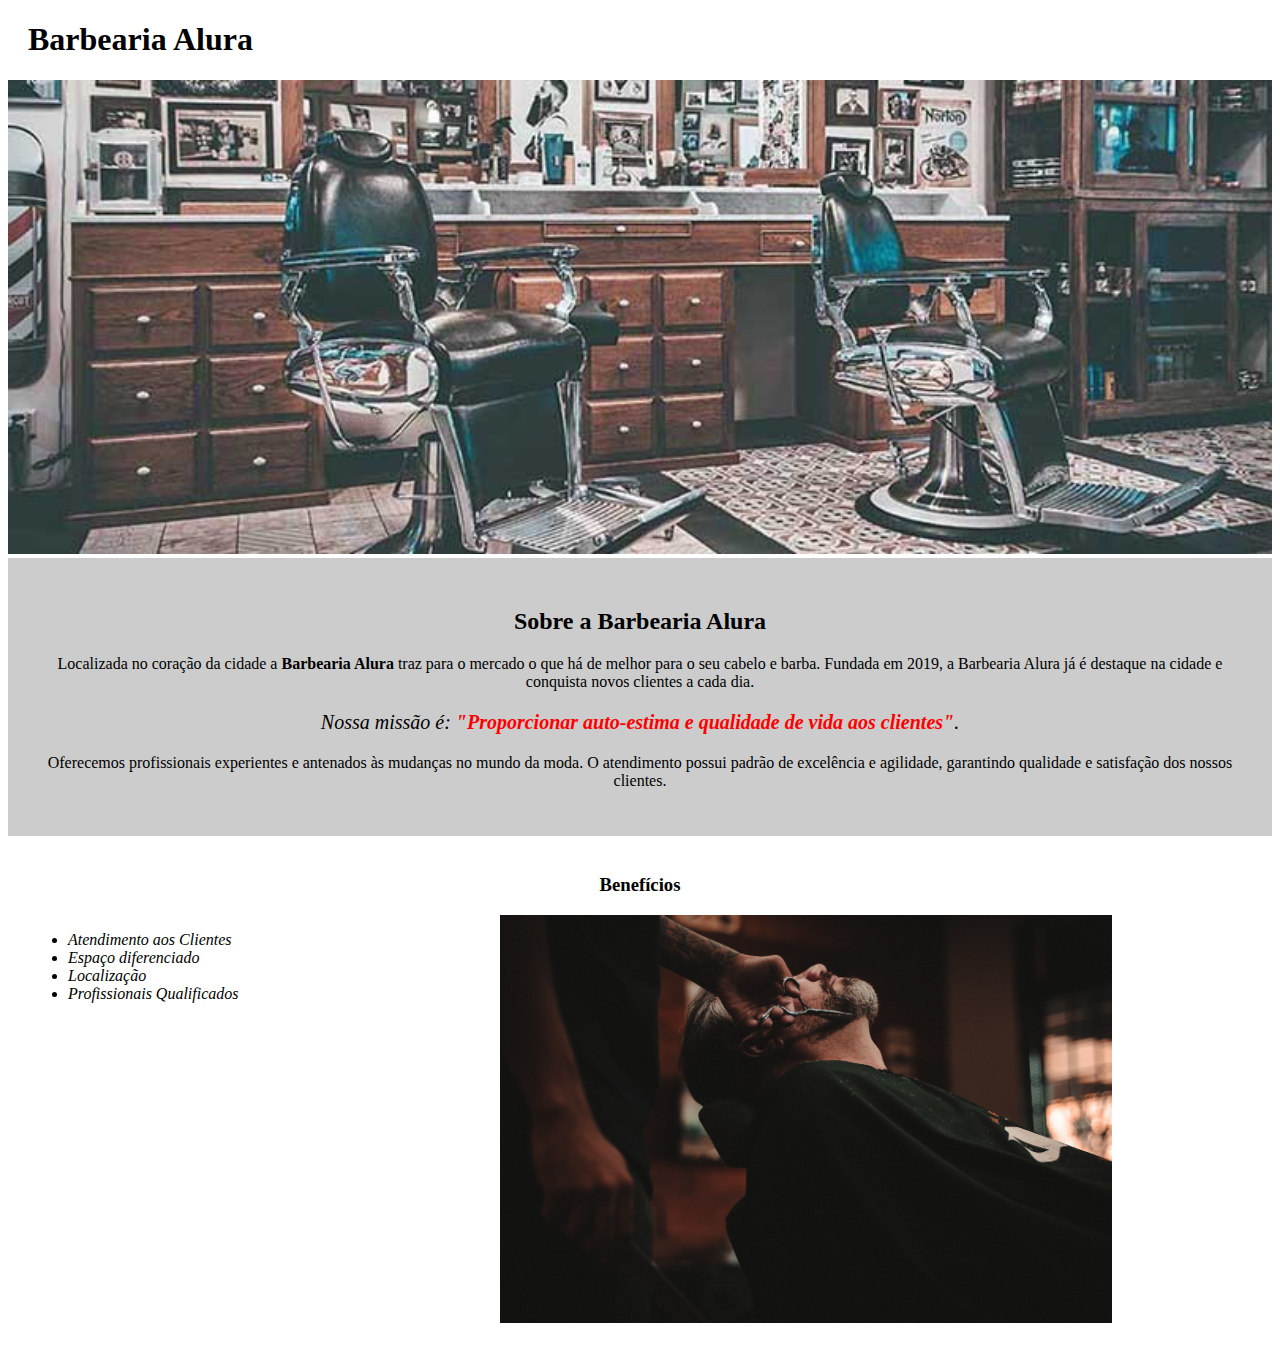
==== index.html @ c355ba50 "Add files via upload" ====
<!DOCTYPE html>
<html lang="pt-br">
	<head>
		<meta charset="UTF-8">
		<title>Barbearia Alura</title>
		<link rel="stylesheet" href="style.css">
	</head>

	<body>
		<header>
			<h1 class="titulo-principal">Barbearia Alura</h1>
		</header>
		<img id="banner" src="banner.jpg">
		<div class="principal">
			<h2 class="titulo-centralizado">Sobre a Barbearia Alura</h2>
	 
			<p>Localizada no coração da cidade a <strong>Barbearia Alura</strong> traz para o mercado o que há de melhor para o seu cabelo e barba. Fundada em 2019, a Barbearia Alura já é destaque na cidade e conquista novos clientes a cada dia.</p>

			<p id="missao"><em>Nossa missão é: <strong>"Proporcionar auto-estima e qualidade de vida aos clientes"</strong>.</em></p>

			<p>Oferecemos profissionais experientes e antenados às mudanças no mundo da moda. O atendimento possui padrão de excelência e agilidade, garantindo qualidade e satisfação dos nossos clientes.</p>
		</div>

		<div class="beneficios">
			<h3 class="titulo-centralizado">Benefícios</h3>

			<ul>
				<li class="itens">Atendimento aos Clientes</li>
				<li class="itens">Espaço diferenciado</li>
				<li class="itens">Localização</li>
				<li class="itens">Profissionais Qualificados</li>
			</ul>

			<img src="beneficios.jpg" class="imagembeneficios">
		</div>
	</body>
</html>
---- style.css ----
#banner {
	width:100%;
}

.principal{
	background: #CCCCCC;
	padding: 30px;
}

.titulo-principal {
	padding-left: 20px;
}

.titulo-centralizado {
	text-align: center
}

p {
	text-align: center;
}

#missao {
	font-size: 20px
}

em strong {
	color: #FF0000;
}

.itens {
	font-style: italic
}

.beneficios {
	background: #FFFFFF;
	padding: 20px;
}

ul {
	display: inline-block;
	vertical-align: top;
	width: 20%;
	margin-right: 15%;
}

.imagembeneficios {
	width: 50%;
}
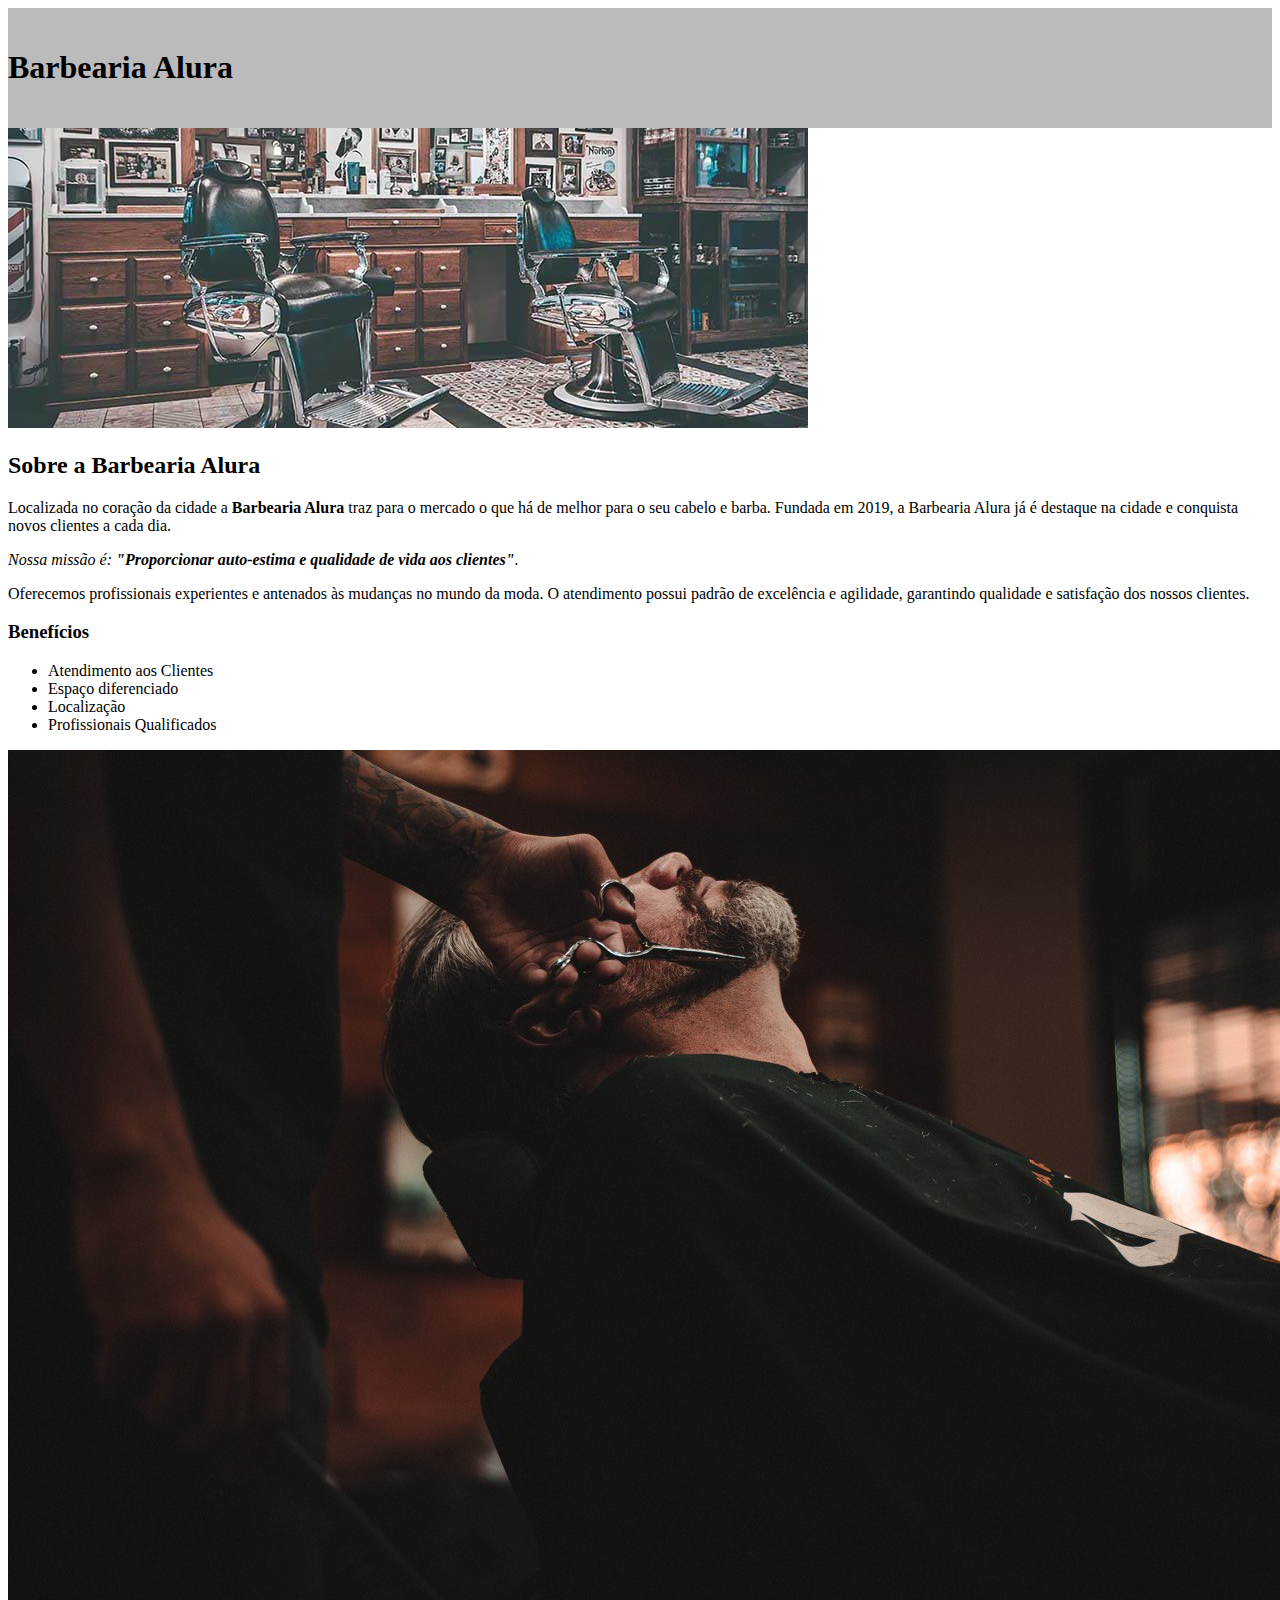
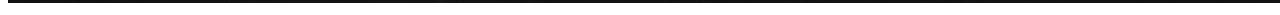
==== commit 06f3e019: "Add files via upload" ====
--- a/index.html
+++ b/index.html
@@ -34,4 +34,4 @@
 			<img src="beneficios.jpg" class="imagembeneficios">
 		</div>
 	</body>
-</html>+</html>
--- a/style.css
+++ b/style.css
@@ -1,48 +1,157 @@
-#banner {
-	width:100%;
+header {
+	background: #BBBBBB;
+	padding: 20px 0;
 }
 
-.principal{
-	background: #CCCCCC;
-	padding: 30px;
+.caixa {
+	position: relative;
+	width: 940px;
+	margin: 0 auto;
 }
 
-.titulo-principal {
-	padding-left: 20px;
+nav {
+	position: absolute;
+	top: 110px;
+	right: 0;
 }
 
-.titulo-centralizado {
-	text-align: center
+nav li {
+	display: inline;
+	margin: 0 0 0 15px;
 }
 
-p {
-	text-align: center;
+nav a {
+	text-transform: uppercase;
+	color: #000000;
+	font-weight: bold;
+	font-size: 22px;
+	text-decoration: none;
 }
 
-#missao {
-	font-size: 20px
+nav a:hover {
+	color: #C78C19;
+	text-decoration: underline;
 }
 
-em strong {
-	color: #FF0000;
+.produtos {
+	width: 940px;
+	margin: 0 auto;
+	padding: 50px 0;
 }
 
-.itens {
-	font-style: italic
+.produtos li {
+	display: inline-block;
+	text-align: center;
+	width: 30%;
+	vertical-align: top;
+	margin: 0 1.5%;
+	padding: 30px 20px;
+	box-sizing: border-box;
+	border: 2px solid #000000;
+	border-radius: 10px;
 }
 
-.beneficios {
-	background: #FFFFFF;
-	padding: 20px;
+.produtos li:hover {
+	border-color: #C78C19;
 }
 
-ul {
-	display: inline-block;
-	vertical-align: top;
-	width: 20%;
-	margin-right: 15%;
+.produtos li:active {
+	border-color: #088C19;	
 }
 
-.imagembeneficios {
+.produtos li:hover h2 {
+	font-size: 34px;
+}
+
+.produtos h2 {
+	font-size: 30px;
+	font-weight: bold;
+}
+
+.produto-descricao {
+	font-size: 18px;
+}
+
+.produto-preco {
+	font-size: 22px;
+	font-weight: bold;
+	margin-top: 10px;
+}
+
+footer {
+	text-align: center;
+	background: url("bg.jpg");
+	padding: 40px 0;
+}
+
+.copyright {
+	color: #FFFFFF;
+	font-size: 13px;
+	margin: 20px 0 0;
+}
+
+/* Página de contato */
+.contato {
+	width: 940px;
+	margin: 40px auto;
+}
+
+.contato label, .input-group legend {
+	display: block;
+	margin: 0 0 5px;
+	font-size: 20px;
+}
+
+.campo-padrao, textarea {
+	display: block;
+	margin: 0 0 30px;
+	padding: 10px 20px;
 	width: 50%;
+	border: 1px solid #aaa;
+}
+
+.input-group {
+	margin: 0 0 20px;
+}
+
+.newsletter {
+	margin: 0 0 20px;
+}
+
+.botao {
+	margin: 20px 0 0;
+	width: 30%;
+	padding: 10px 20px;
+	font-size: 24px;
+	display: inline-block;
+	background: orange;
+	color: white;
+	border: none;
+	border-radius: 5px;
+	transition: 1s;
+}
+
+.botao:hover {
+	cursor: pointer;
+	transform: scale(1.2);	
+}
+
+.funcionamento {
+	width: 940px;
+	margin: 0 auto 40px;
+}
+
+table {
+	margin: 10px 0 0;
+}
+
+th  {
+	background: #777777;
+	color: #FFFFFF;
+}
+
+
+td, th {
+	border: 1px solid #000000;
+	padding: 5px 20px;
 }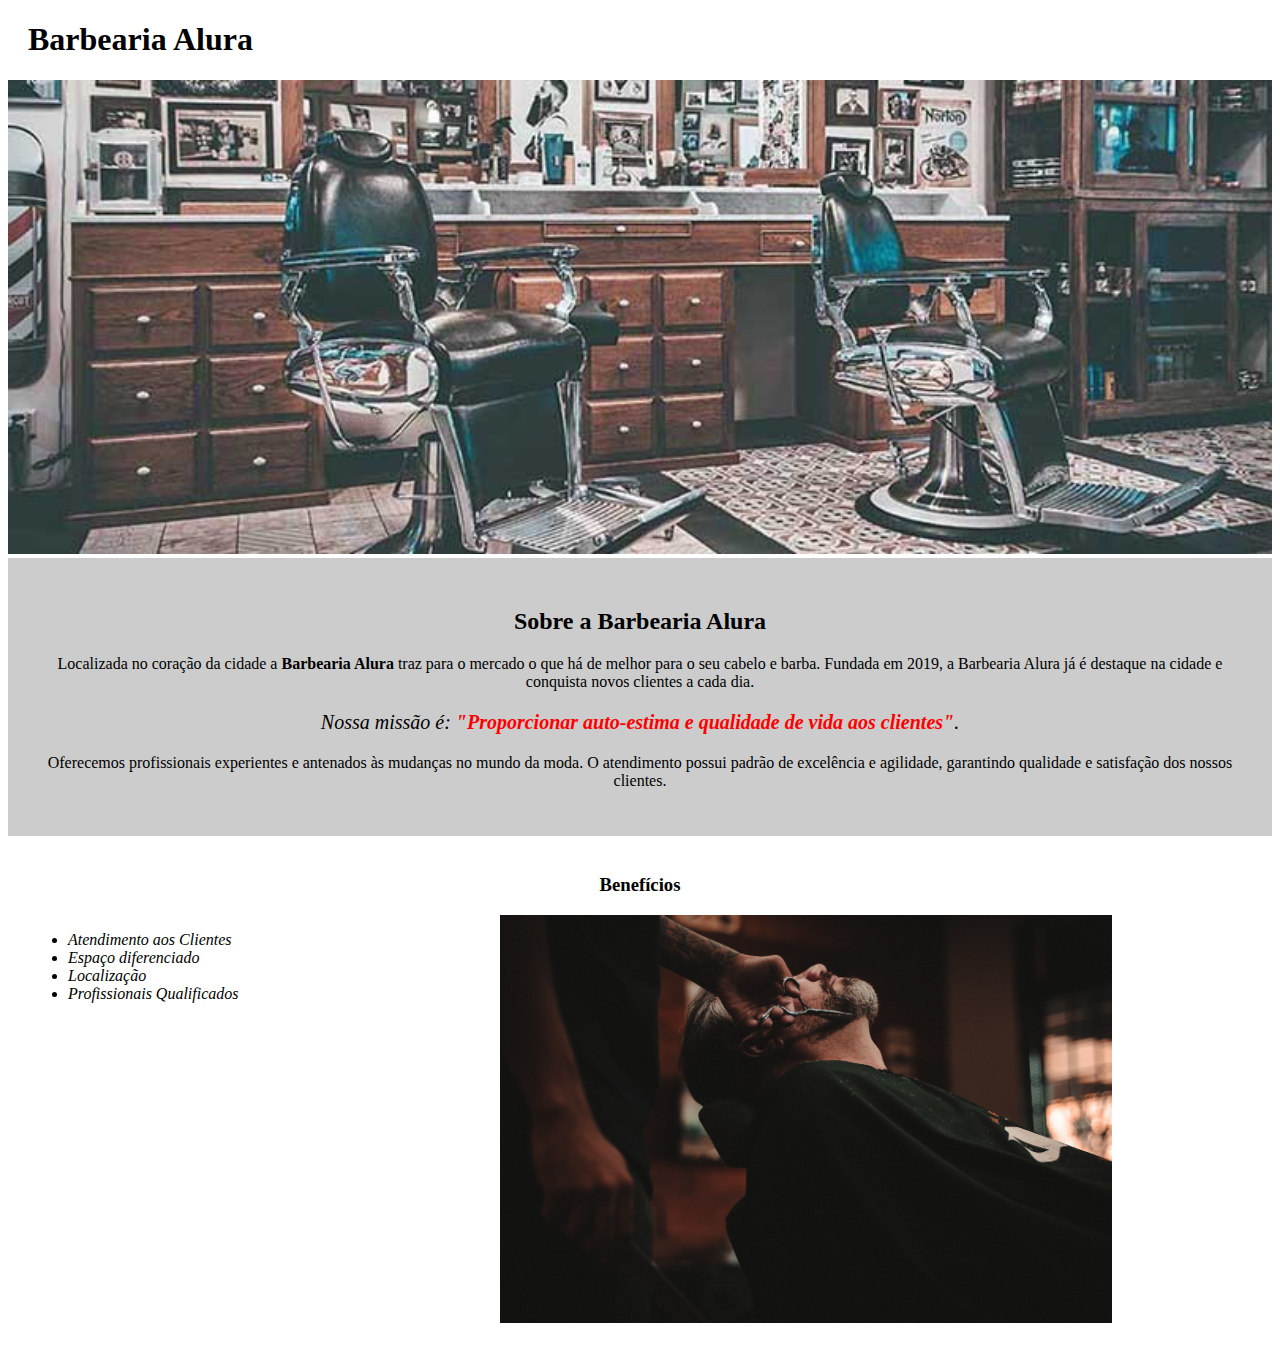
==== commit c60a7daf: "Add files via upload" ====
--- a/index.html
+++ b/index.html
@@ -3,7 +3,7 @@
 	<head>
 		<meta charset="UTF-8">
 		<title>Barbearia Alura</title>
-		<link rel="stylesheet" href="style.css">
+		<link rel="stylesheet" href="style-home.css">
 	</head>
 
 	<body>
@@ -34,4 +34,4 @@
 			<img src="beneficios.jpg" class="imagembeneficios">
 		</div>
 	</body>
-</html>
+</html>--- a/style-home.css
+++ b/style-home.css
@@ -0,0 +1,48 @@
+#banner {
+	width:100%;
+}
+
+.principal{
+	background: #CCCCCC;
+	padding: 30px;
+}
+
+.titulo-principal {
+	padding-left: 20px;
+}
+
+.titulo-centralizado {
+	text-align: center
+}
+
+p {
+	text-align: center;
+}
+
+#missao {
+	font-size: 20px
+}
+
+em strong {
+	color: #FF0000;
+}
+
+.itens {
+	font-style: italic
+}
+
+.beneficios {
+	background: #FFFFFF;
+	padding: 20px;
+}
+
+ul {
+	display: inline-block;
+	vertical-align: top;
+	width: 20%;
+	margin-right: 15%;
+}
+
+.imagembeneficios {
+	width: 50%;
+}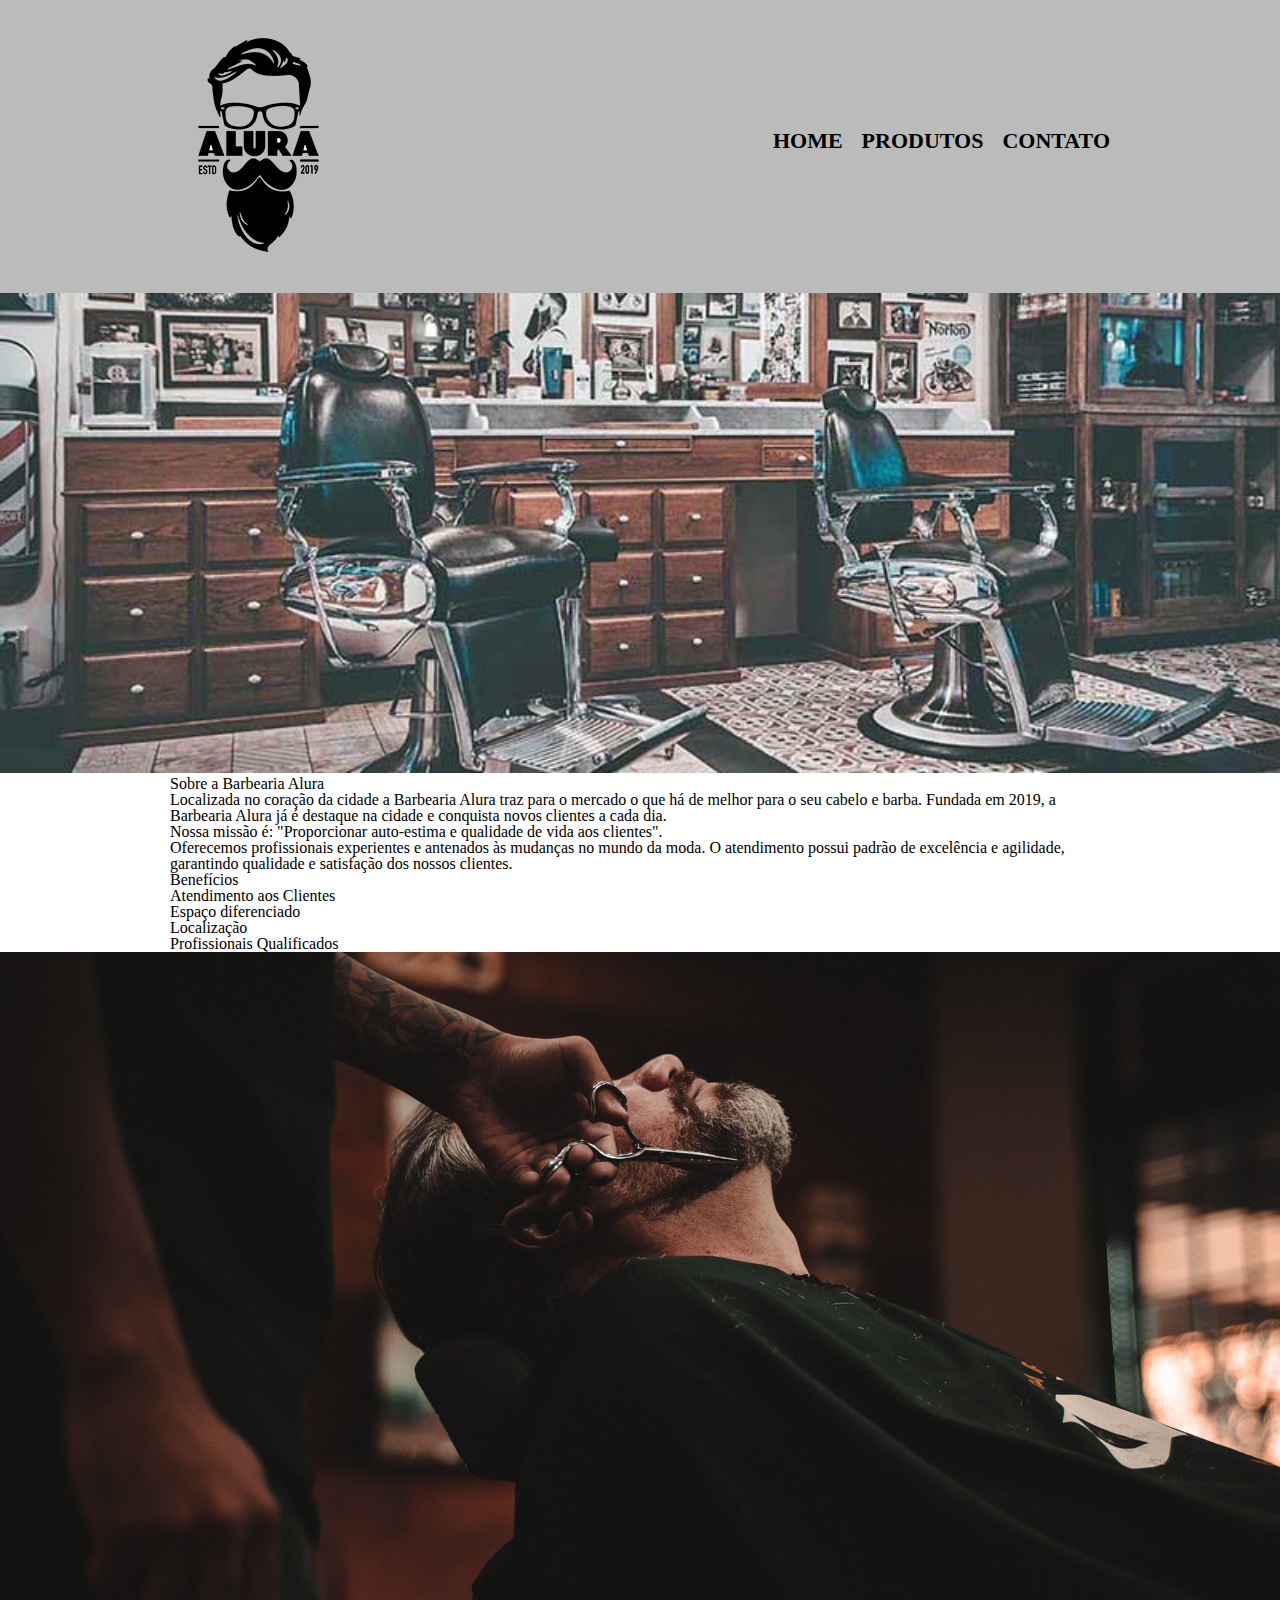
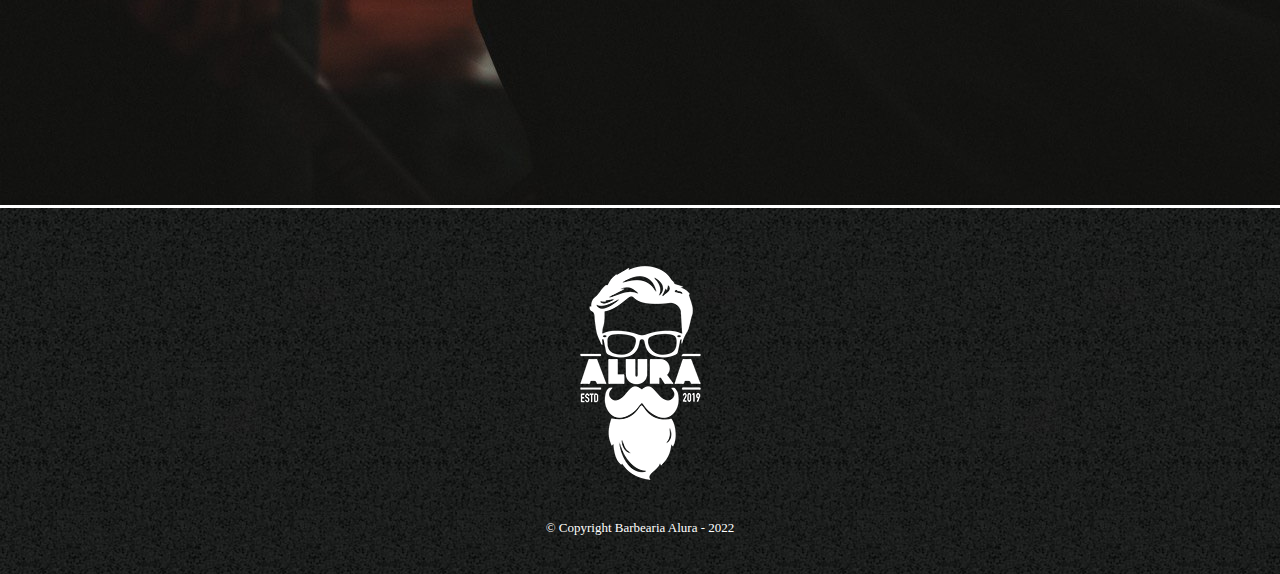
==== commit f7ae564c: "Add files via upload" ====
--- a/index.html
+++ b/index.html
@@ -3,25 +3,41 @@
 	<head>
 		<meta charset="UTF-8">
 		<title>Barbearia Alura</title>
-		<link rel="stylesheet" href="style-home.css">
+		<link rel="stylesheet" href="reset.css">
+		<link rel="stylesheet" href="style.css">
+
+
 	</head>
 
 	<body>
 		<header>
-			<h1 class="titulo-principal">Barbearia Alura</h1>
+			<div class="caixa">
+				<h1><img src="logo.png"></h1>
+
+				<nav>
+					<ul>
+						<li><a href="index.html">Home</a></li>
+						<li><a href="produtos.html">Produtos</a></li>
+						<li><a href="contato.html">Contato</a></li>
+					</ul>
+				</nav>
+			</div>
 		</header>
-		<img id="banner" src="banner.jpg">
-		<div class="principal">
+
+		<img class="banner" src="banner.jpg">
+
+		<main>
+		<section class="principal">
 			<h2 class="titulo-centralizado">Sobre a Barbearia Alura</h2>
-	 
+
 			<p>Localizada no coração da cidade a <strong>Barbearia Alura</strong> traz para o mercado o que há de melhor para o seu cabelo e barba. Fundada em 2019, a Barbearia Alura já é destaque na cidade e conquista novos clientes a cada dia.</p>
 
 			<p id="missao"><em>Nossa missão é: <strong>"Proporcionar auto-estima e qualidade de vida aos clientes"</strong>.</em></p>
 
 			<p>Oferecemos profissionais experientes e antenados às mudanças no mundo da moda. O atendimento possui padrão de excelência e agilidade, garantindo qualidade e satisfação dos nossos clientes.</p>
-		</div>
+		</section>
 
-		<div class="beneficios">
+		<section class="beneficios">
 			<h3 class="titulo-centralizado">Benefícios</h3>
 
 			<ul>
@@ -30,8 +46,15 @@
 				<li class="itens">Localização</li>
 				<li class="itens">Profissionais Qualificados</li>
 			</ul>
+		</main>
 
 			<img src="beneficios.jpg" class="imagembeneficios">
-		</div>
+		</section>
+
+		<footer>
+			<img src="logo-branco.png">
+			<p class="copyright">&copy; Copyright Barbearia Alura - 2022</p>
+		</footer>
+
 	</body>
-</html>+</html>
--- a/style.css
+++ b/style.css
@@ -0,0 +1,161 @@
+header {
+	background: #BBBBBB;
+	padding: 20px 0;
+}
+
+.caixa {
+	position: relative;
+	width: 940px;
+	margin: 0 auto;
+}
+
+nav {
+	position: absolute;
+	top: 110px;
+	right: 0;
+}
+
+nav li {
+	display: inline;
+	margin: 0 0 0 15px;
+}
+
+nav a {
+	text-transform: uppercase;
+	color: #000000;
+	font-weight: bold;
+	font-size: 22px;
+	text-decoration: none;
+}
+
+nav a:hover {
+	color: #C78C19;
+	text-decoration: underline;
+}
+
+.produtos {
+	width: 940px;
+	margin: 0 auto;
+	padding: 50px 0;
+}
+
+.produtos li {
+	display: inline-block;
+	text-align: center;
+	width: 30%;
+	vertical-align: top;
+	margin: 0 1.5%;
+	padding: 30px 20px;
+	box-sizing: border-box;
+	border: 2px solid #000000;
+	border-radius: 10px;
+}
+
+.produtos li:hover {
+	border-color: #C78C19;
+}
+
+.produtos li:active {
+	border-color: #088C19;
+}
+
+.produtos li:hover h2 {
+	font-size: 34px;
+}
+
+.produtos h2 {
+	font-size: 30px;
+	font-weight: bold;
+}
+
+.produto-descricao {
+	font-size: 18px;
+}
+
+.produto-preco {
+	font-size: 22px;
+	font-weight: bold;
+	margin-top: 10px;
+}
+
+footer {
+	text-align: center;
+	background: url("bg.jpg");
+	padding: 40px 0;
+}
+
+.copyright {
+	color: #FFFFFF;
+	font-size: 13px;
+	margin: 20px 0 0;
+}
+
+main {
+	width: 940px;
+	margin: 0 auto;
+}
+
+form {
+	margin: 40px 0;
+}
+
+form label, form legend {
+	display:block;
+	font-size: 20px;
+	margin: 0 0 10px;
+}
+
+.input-padrao {
+	display: block;
+	margin: 0 0 20px;
+	padding: 10px 25px;
+	width: 50%;
+}
+
+.checkbox {
+	margin: 20px 0;
+}
+
+.enviar {
+	width:40%;
+	padding: 15px 0;
+	background: orange;
+	color: white;
+	font-weight: bold;
+	font-size: 18px;
+	border: none;
+	border-radius: 5px;
+	transition: 1s all;
+	cursor: pointer;
+}
+
+.enviar:hover {
+	background: darkorange;
+	transform: scale(1.2);
+}
+
+table {
+	margin: 20px 0 40px;
+}
+
+thead {
+	background: #555555;
+	color: white;
+	font-weight: bold;
+}
+
+td, th {
+	border: 1px solid #000000;
+	padding: 8px 15px;
+}
+
+/*css da página incial*/
+.banner{
+	width: 100%;
+}
+
+.titulo-principal{
+	text-align: center;
+	font-size: 2em;
+	margin: 0 0 1em;
+}
